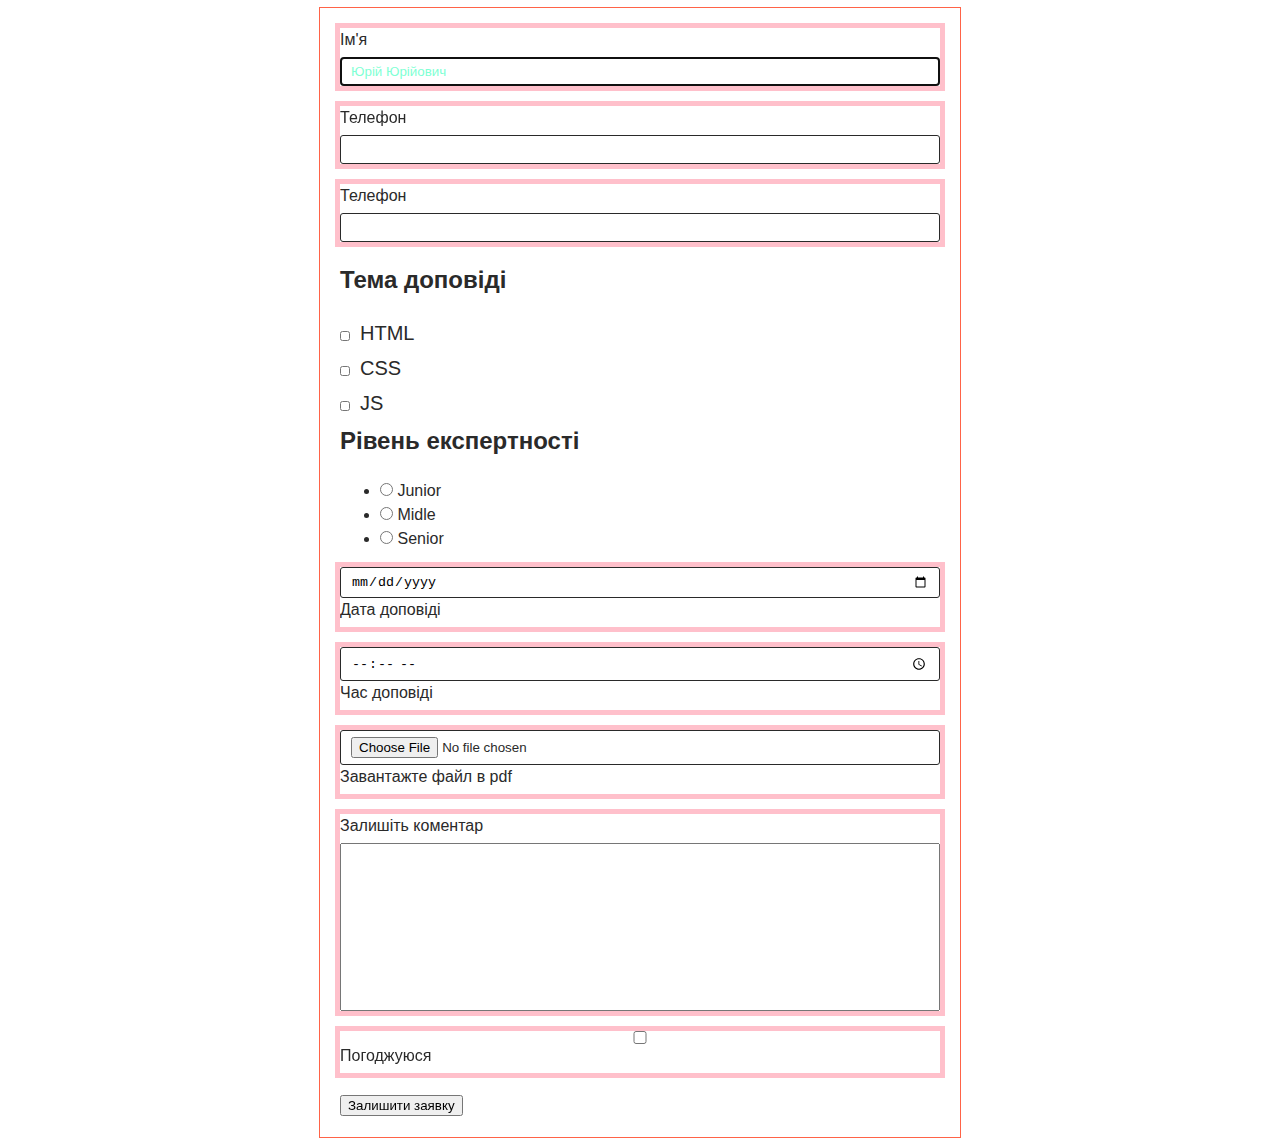
==== form.html @ b93eca8c "змінив назви файлів" ====
<!DOCTYPE html>
<html lang="ru">
<head>
  <meta charset="UTF-8">
  <meta http-equiv="X-UA-Compatible" content="IE=edge">
  <meta name="viewport" content="width=device-width, initial-scale=1.0">
  <title>Web Studio</title>
  <link rel="stylesheet" href="/css/form.css">
  
</head>
<body>
  <form class="form js-speaker-form">
    <div class="form-field">
      <label for="name" class="form-label">Ім'я</label>
      <input class="form-input" type="text" name="name" id="name" placeholder="Юрій Юрійович" autofocus>
    </div>
    <div class="form-field">
      <label for="tel"class="form-label">Телефон</label>
      <input class="form-input" type="tel" name="tel" id="tel">
    </div>
    <div class="form-field">
      <label for="mail"class="form-label">Телефон</label>
      <input class="form-input" type="email" name="mail" id="mail">
    </div>
   
    <div role="group" class="group">
      <h2 class="group-title">Тема доповіді</h2>
      <ul class="topic-options">
        <li>
          <input class="form-input" type="checkbox" name="topic" value="html" id="html">
          <label for="html"class="form-label">HTML</label>
        </li>
        <li>
          <input class="form-input" type="checkbox" name="topic" value="css" id="css">
          <label for="css"class="form-label">CSS</label>
        </li>
        <li>
          <input class="form-input" type="checkbox" name="topic" value="js" id="js">
          <label for="js"class="form-label">JS</label>
        </li>
      </ul>
    </div>
    <!-- Радіо кнопки -->
    <div role="group" class="group">
      <h2 class="group-title">Рівень експертності</h2>
      <ul class="experince-options">
        <li class="experince-list">
          <input class="form-input" type="radio" name="experience" value="junior" id="junior">
          <label for="junior" class="form-label">Junior</label>
        </li>
        <li class="experince-list">
          <input class="form-input" type="radio" name="experience" value="midle" id="midle">
          <label for="midle" class="form-label">Midle</label>
        </li>
        <li class="experince-list">
          <input class="form-input" type="radio" name="experience" value="senior" id="senior">
          <label for="senior" class="form-label">Senior</label>
        </li>
      </ul>  
    </div>

    <!-- Дата і час -->
    <div class="form-field">
      <input class="form-input" type="date" name="date" id="date" min="2020-04-12" class="date">
      <label for="date" class="form-label">Дата доповіді</label>
    </div>
    <div class="form-field">
      <input class="form-input" type="time" name="time" id="time">
      <label for="time" class="form-label">Час доповіді</label>
    </div>

    <!-- Завантаження -->
    <div class="form-field">
      <input class="form-input" type="file" name="pdf" id="pdf">
      <label for="pdf" class="form-label">Завантажте файл в pdf</label>
    </div>

    <!-- Для заборони змінювати розмір вікна resize:none у CSS -->
    <div class="form-field">
      <label for="comment" class="form-label">Залишіть коментар</label>
      <textarea class="comment" name="comment" id="comment" rows="10"></textarea>
    </div>
    
    <!-- Політика конфіденційності -->
    <div class="form-field">
      <input class="form-input" type="checkbox" name="policy" id="policy">
      <label for="policy" class="form-label">Погоджуюся</label>
    </div>

      <button type="submit">Залишити заявку</button>

      <!-- Autocomplete off- без підказок (паролі) за замовчуванням on -->
      <!-- <input type="checkbox" name="policy" id="policy" autocomplete="off"> -->

      <!-- Placeholder дозволяє залишити підказку до моменту вводу -->




  </form>
  <script>
    (() => {
      .querySelector('.js-speaker-form')
      .addEventListener('submit', e => {
        e.preventDefault();

        new FormData(e.currentTarget).forEach((value, name) => 
        console.log('${name}: ${value}'),
        );
      });
    })(); 
  </script>
</body>
</html>
---- css/form.css ----
body {
  font-family: sans-serif;
  line-height: 1.5;
  color: #2a2a2a;
}
textarea {
  resize: none;
}

.form {
  width: 600px;
  outline: 1px solid tomato;
  margin-left: auto;
  margin-right: auto;
  padding: 20px;
}

.form-field {
  outline: 5px solid pink;
  display: flex;
  flex-direction: column;
  margin-bottom: 20px;
}

.form-label {
margin-bottom: 5px;
}

.form-input {
  margin: 0;
  padding: 6px 10px;
  border-radius: 3px;
  border: 1px solid #2a2a2a;
}
.form-input::placeholder {
  color: aquamarine;
}

.group-title {
  margin-top: 0;
  margin-bottom: 20px;
}

.topic-options {
  padding: 0;
  margin: 0;
  list-style: none;
}
/* можна стилізувати по тегу так щоб менше класів створювати */

.topic-options li {
  display: flex;
  align-items: center;
}
.topic-options input[type='checkbox'] {
  width: 10px;
  height: 10px;
}

.topic-options label {
font-size: 20px;
margin-left: 10px;
}

.date {
  border-color: blueviolet;
  border-width: 5px;
  border-radius: 4px;
  padding: 20px 40px;
  font-size: 40px;
  color: red;
}

.comment {
padding: 8px;
}
/* @font-face - подключить скачанный */
 /* *(звездочка) ссылается на каждый элемент на странице */
 /* тег p{} используют редко*/
/* ИД самый высокий приоритет*/
/* класс class="text" in css .text*/
/* атрибут задаем какому-то атрибуту напр [href]{
    color:
    можно задать более точечно более конкретной ссылке
}*/
/* потомка .header a {закрасит все что в вложено} */
/* ребенка используем >*/
/* соседа используем + ( */
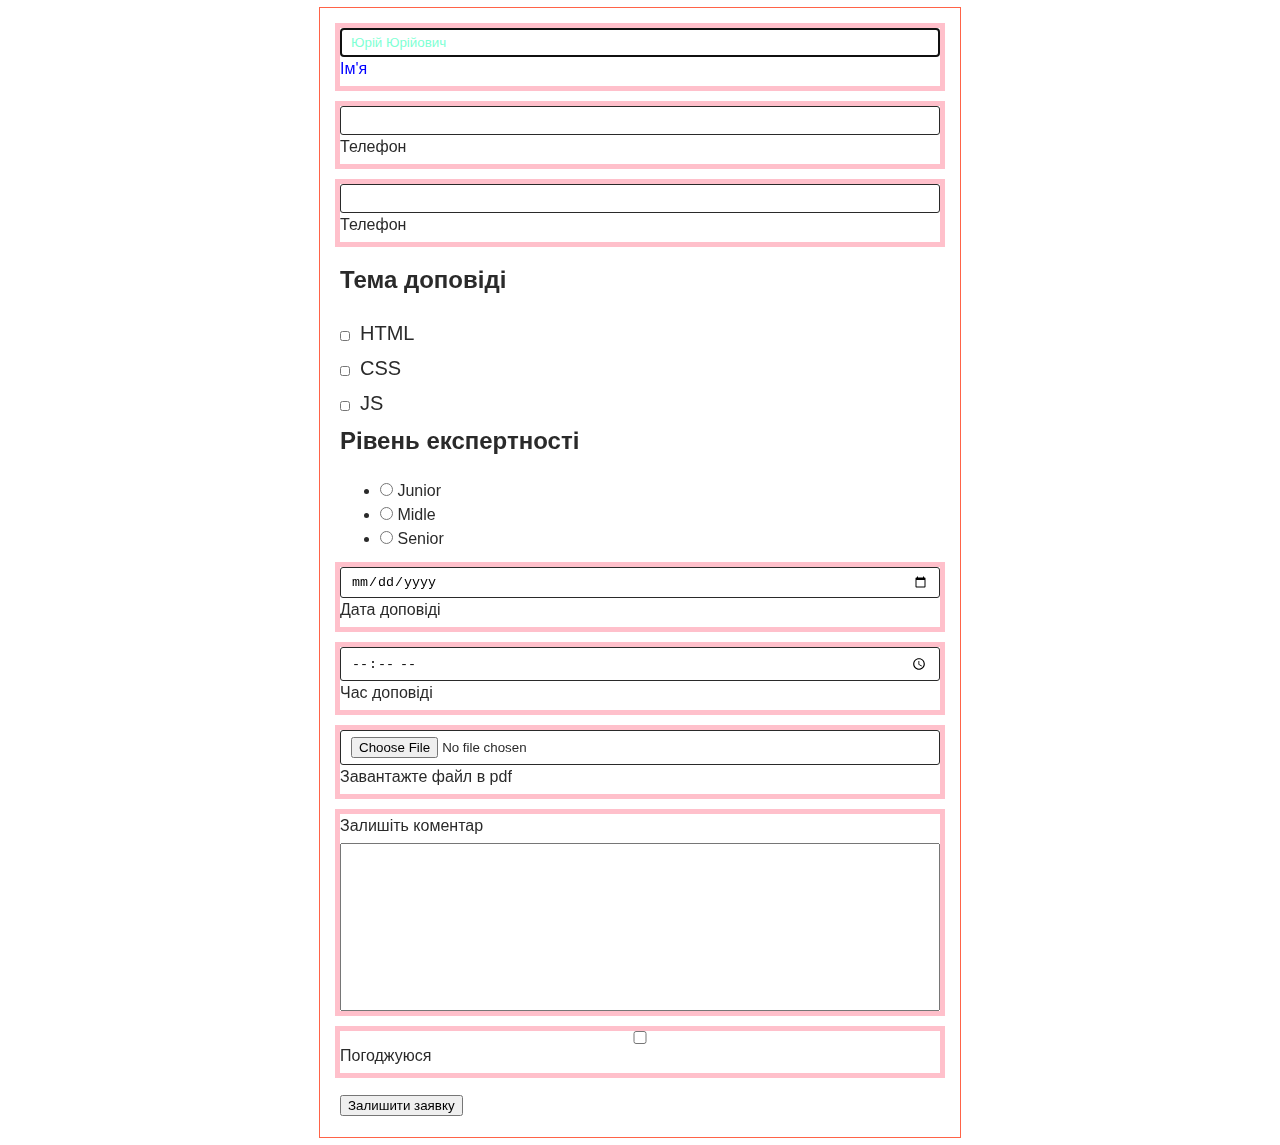
==== commit aa40ffbc: "балувався формами" ====
--- a/form.html
+++ b/form.html
@@ -1,42 +1,44 @@
 <!DOCTYPE html>
 <html lang="ru">
+
 <head>
   <meta charset="UTF-8">
   <meta http-equiv="X-UA-Compatible" content="IE=edge">
   <meta name="viewport" content="width=device-width, initial-scale=1.0">
   <title>Web Studio</title>
   <link rel="stylesheet" href="/css/form.css">
-  
+
 </head>
+
 <body>
   <form class="form js-speaker-form">
     <div class="form-field">
+      <input class="form-input" type="text" name="name" id="name" placeholder="Юрій Юрійович" autofocus>
       <label for="name" class="form-label">Ім'я</label>
-      <input class="form-input" type="text" name="name" id="name" placeholder="Юрій Юрійович" autofocus>
     </div>
     <div class="form-field">
-      <label for="tel"class="form-label">Телефон</label>
       <input class="form-input" type="tel" name="tel" id="tel">
+      <label for="tel" class="form-label">Телефон</label>
     </div>
     <div class="form-field">
-      <label for="mail"class="form-label">Телефон</label>
       <input class="form-input" type="email" name="mail" id="mail">
+      <label for="mail" class="form-label">Телефон</label>
     </div>
-   
+
     <div role="group" class="group">
       <h2 class="group-title">Тема доповіді</h2>
       <ul class="topic-options">
         <li>
           <input class="form-input" type="checkbox" name="topic" value="html" id="html">
-          <label for="html"class="form-label">HTML</label>
+          <label for="html" class="form-label">HTML</label>
         </li>
         <li>
           <input class="form-input" type="checkbox" name="topic" value="css" id="css">
-          <label for="css"class="form-label">CSS</label>
+          <label for="css" class="form-label">CSS</label>
         </li>
         <li>
           <input class="form-input" type="checkbox" name="topic" value="js" id="js">
-          <label for="js"class="form-label">JS</label>
+          <label for="js" class="form-label">JS</label>
         </li>
       </ul>
     </div>
@@ -56,7 +58,7 @@
           <input class="form-input" type="radio" name="experience" value="senior" id="senior">
           <label for="senior" class="form-label">Senior</label>
         </li>
-      </ul>  
+      </ul>
     </div>
 
     <!-- Дата і час -->
@@ -80,19 +82,19 @@
       <label for="comment" class="form-label">Залишіть коментар</label>
       <textarea class="comment" name="comment" id="comment" rows="10"></textarea>
     </div>
-    
+
     <!-- Політика конфіденційності -->
     <div class="form-field">
       <input class="form-input" type="checkbox" name="policy" id="policy">
       <label for="policy" class="form-label">Погоджуюся</label>
     </div>
 
-      <button type="submit">Залишити заявку</button>
+    <button type="submit">Залишити заявку</button>
 
-      <!-- Autocomplete off- без підказок (паролі) за замовчуванням on -->
-      <!-- <input type="checkbox" name="policy" id="policy" autocomplete="off"> -->
+    <!-- Autocomplete off- без підказок (паролі) за замовчуванням on -->
+    <!-- <input type="checkbox" name="policy" id="policy" autocomplete="off"> -->
 
-      <!-- Placeholder дозволяє залишити підказку до моменту вводу -->
+    <!-- Placeholder дозволяє залишити підказку до моменту вводу -->
 
 
 
@@ -101,14 +103,15 @@
   <script>
     (() => {
       .querySelector('.js-speaker-form')
-      .addEventListener('submit', e => {
-        e.preventDefault();
+        .addEventListener('submit', e => {
+          e.preventDefault();
 
-        new FormData(e.currentTarget).forEach((value, name) => 
-        console.log('${name}: ${value}'),
-        );
-      });
+          new FormData(e.currentTarget).forEach((value, name) =>
+            console.log('${name}: ${value}'),
+          );
+        });
     })(); 
   </script>
 </body>
-</html>+
+</html>
--- a/css/form.css
+++ b/css/form.css
@@ -23,7 +23,7 @@
 }
 
 .form-label {
-margin-bottom: 5px;
+  margin-bottom: 5px;
 }
 
 .form-input {
@@ -34,6 +34,10 @@
 }
 .form-input::placeholder {
   color: aquamarine;
+}
+
+.form-input:focus+.form-label {
+  color: blue;
 }
 
 .group-title {
